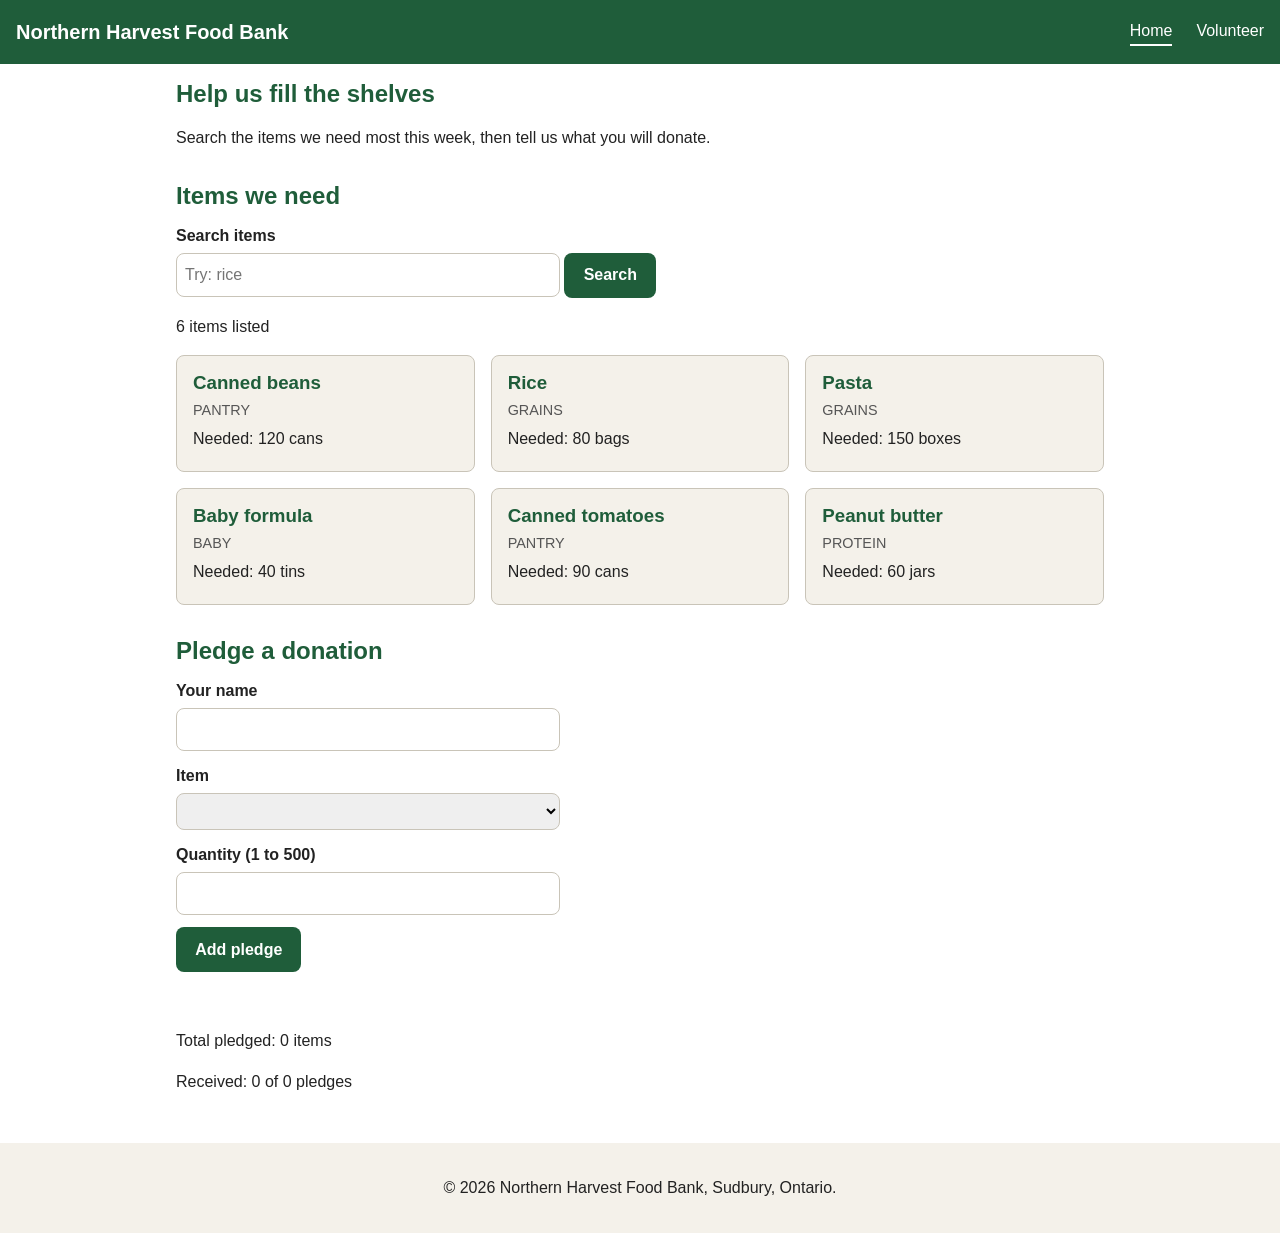
==== index.html @ d4073182 "Add starter files for Harvest Board" ====
<!DOCTYPE html>
<html lang="en">
<head>
  <meta charset="UTF-8">
  <meta name="viewport" content="width=device-width, initial-scale=1.0">
  <title>Northern Harvest Food Bank</title>
  <link rel="stylesheet" href="styles.css">
</head>
<body>
  <header>
    <p class="brand">Northern Harvest Food Bank</p>
    <nav>
      <a href="index.html" class="active">Home</a>
      <a href="volunteer.html">Volunteer</a>
    </nav>
  </header>

  <main>
    <section id="intro">
      <h1>Help us fill the shelves</h1>
      <p>Search the items we need most this week, then tell us what you will donate.</p>
    </section>

    <section id="items">
      <h2>Items we need</h2>
      <form id="item-search-form">
        <label for="item-search">Search items</label>
        <input type="text" id="item-search" name="q" placeholder="Try: rice">
        <button type="submit" class="btn">Search</button>
      </form>
      <p id="item-count" aria-live="polite">6 items listed</p>
      <p id="no-items" class="hidden">No items match that search</p>
      <ul class="item-list">
        <li>
          <article class="card">
            <h3>Canned beans</h3>
            <p class="category">Pantry</p>
            <p>Needed: 120 cans</p>
          </article>
        </li>
        <li>
          <article class="card">
            <h3>Rice</h3>
            <p class="category">Grains</p>
            <p>Needed: 80 bags</p>
          </article>
        </li>
        <li>
          <article class="card">
            <h3>Pasta</h3>
            <p class="category">Grains</p>
            <p>Needed: 150 boxes</p>
          </article>
        </li>
        <li>
          <article class="card">
            <h3>Baby formula</h3>
            <p class="category">Baby</p>
            <p>Needed: 40 tins</p>
          </article>
        </li>
        <li>
          <article class="card">
            <h3>Canned tomatoes</h3>
            <p class="category">Pantry</p>
            <p>Needed: 90 cans</p>
          </article>
        </li>
        <li>
          <article class="card">
            <h3>Peanut butter</h3>
            <p class="category">Protein</p>
            <p>Needed: 60 jars</p>
          </article>
        </li>
      </ul>
    </section>

    <section id="donations">
      <h2>Pledge a donation</h2>
      <form id="donation-form">
        <div class="field">
          <label for="donor-name">Your name</label>
          <input type="text" id="donor-name" name="donorName">
        </div>
        <div class="field">
          <label for="donation-item">Item</label>
          <select id="donation-item" name="item"></select>
        </div>
        <div class="field">
          <label for="donation-qty">Quantity (1 to 500)</label>
          <input type="text" id="donation-qty" name="quantity" inputmode="numeric">
        </div>
        <button type="submit" class="btn">Add pledge</button>
      </form>
      <p id="donation-message" class="error"></p>
      <p id="total-pledged">Total pledged: 0 items</p>
      <p id="received-count">Received: 0 of 0 pledges</p>
      <ul id="donation-list"></ul>
    </section>
  </main>

  <footer>
    <p>&copy; 2026 Northern Harvest Food Bank, Sudbury, Ontario.</p>
  </footer>
</body>
</html>
---- styles.css ----
/* Northern Harvest Food Bank: starter stylesheet. You do not need to edit it. */
:root {
  --color-bg: #ffffff;
  --color-surface: #f4f1ea;
  --color-text: #222222;
  --color-primary: #1f5d3a;
  --color-border: #c9c4b8;
  --color-error: #a11d1d;
  --spacing-unit: 1rem;
  --radius: 0.5rem;
}

* { box-sizing: border-box; }

body {
  margin: 0;
  background-color: var(--color-bg);
  color: var(--color-text);
  font-family: Arial, sans-serif;
  line-height: 1.6;
}

header {
  display: flex;
  flex-wrap: wrap;
  justify-content: space-between;
  align-items: center;
  gap: var(--spacing-unit);
  padding: var(--spacing-unit);
  background-color: var(--color-primary);
  color: #ffffff;
}

.brand { margin: 0; font-weight: 700; font-size: 1.25rem; }
nav { display: flex; gap: 1.5rem; }
nav a { color: #ffffff; text-decoration: none; }
.active { border-bottom: 2px solid #ffffff; }

main { max-width: 60rem; margin: 0 auto; padding: var(--spacing-unit); }
section { margin-bottom: 2rem; }
h1, h2, h3 { color: var(--color-primary); line-height: 1.2; margin: 0 0 0.75rem; }

.field { margin-bottom: 0.75rem; }
label { display: block; font-weight: 600; margin-bottom: 0.25rem; }
input, select, button { font: inherit; padding: 0.5rem; }
input[type="text"], select { width: 100%; max-width: 24rem; border: 1px solid var(--color-border); border-radius: var(--radius); }

.btn {
  display: inline-block;
  padding: 0.6rem 1.2rem;
  background-color: var(--color-primary);
  color: #ffffff;
  border: 0;
  border-radius: var(--radius);
  font-weight: 600;
  cursor: pointer;
}

.card {
  padding: var(--spacing-unit);
  background-color: var(--color-surface);
  border: 1px solid var(--color-border);
  border-radius: var(--radius);
}
.card h3 { margin-bottom: 0.25rem; }
.card p { margin: 0.25rem 0; }
.category { color: #555555; font-size: 0.9rem; text-transform: uppercase; }

.item-list { list-style: none; margin: 0; padding: 0; display: grid; grid-template-columns: 1fr; gap: var(--spacing-unit); }

#donation-list, #volunteer-list { list-style: none; padding: 0; }
#donation-list li, #volunteer-list li {
  padding: 0.6rem 0.8rem;
  margin-bottom: 0.5rem;
  background-color: var(--color-surface);
  border: 1px solid var(--color-border);
  border-radius: var(--radius);
}

/* Helper classes used by your script */
.hidden { display: none; }
.done { color: #666666; text-decoration: line-through; }
.error { color: var(--color-error); font-weight: 600; min-height: 1.5rem; }

footer { padding: var(--spacing-unit); background-color: var(--color-surface); text-align: center; }

@media (min-width: 768px) {
  .item-list { grid-template-columns: repeat(2, 1fr); }
}
@media (min-width: 1024px) {
  .item-list { grid-template-columns: repeat(3, 1fr); }
}
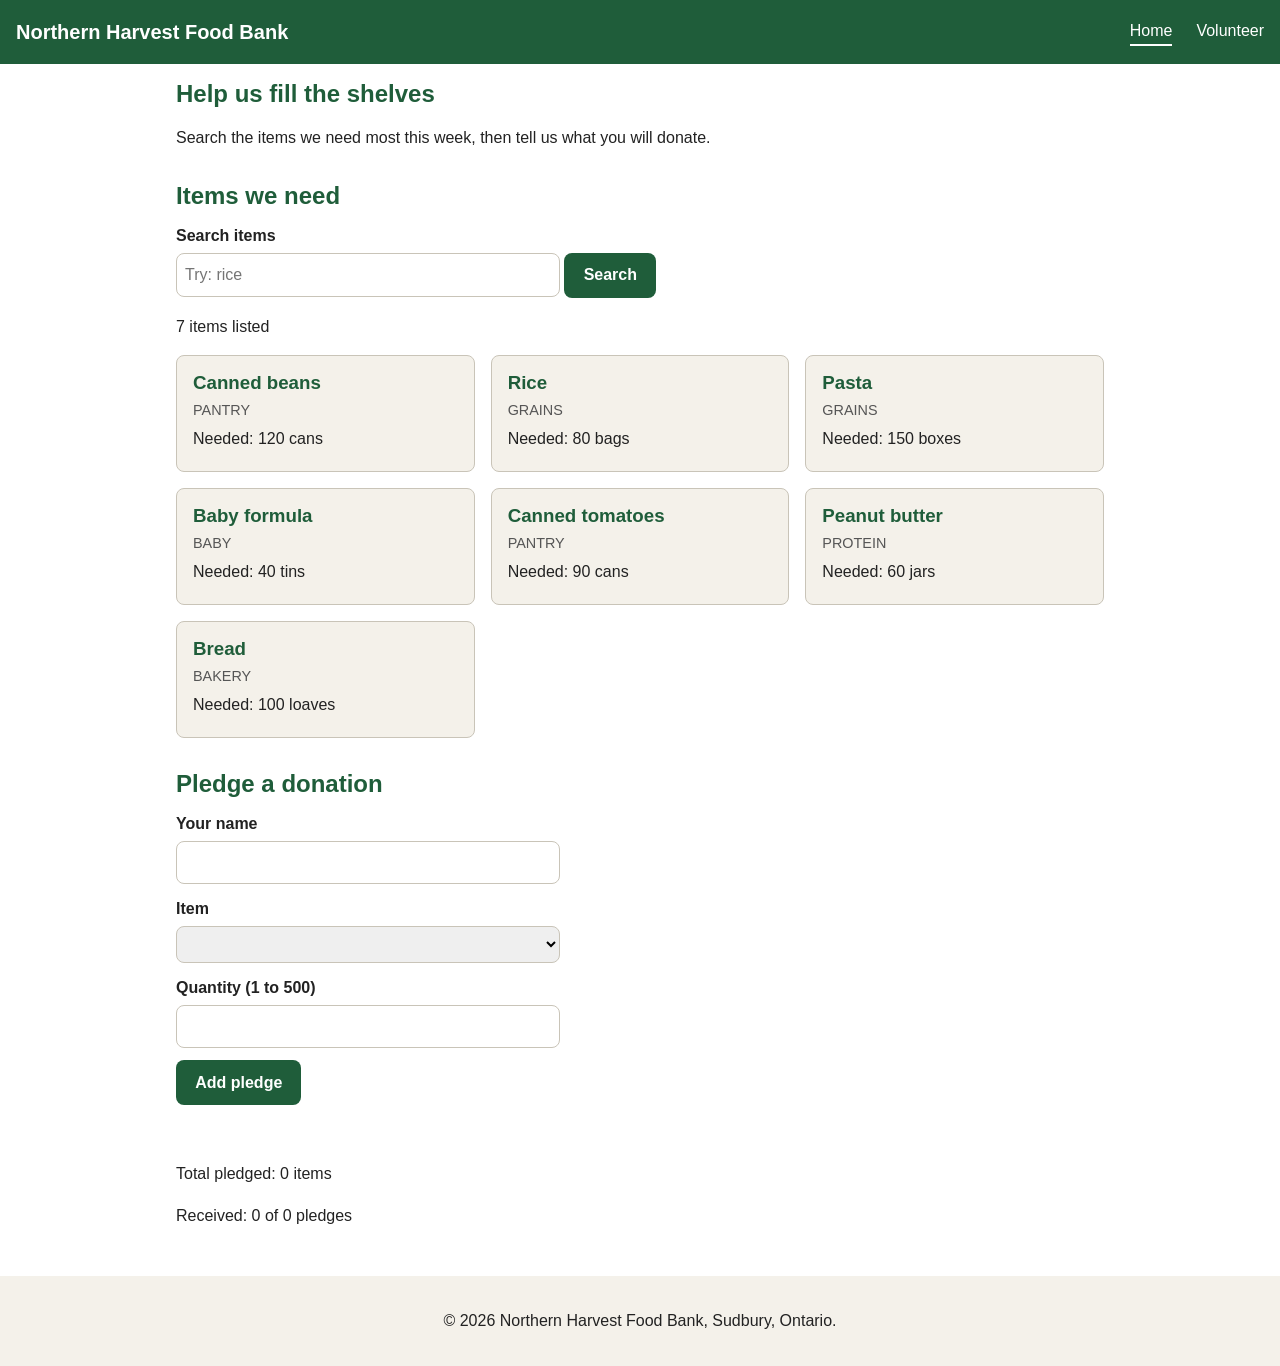
==== commit 32ccfc0e: "Add bread item and link search script" ====
--- a/index.html
+++ b/index.html
@@ -1,107 +1,128 @@
-<!DOCTYPE html>
+<!doctype html>
 <html lang="en">
-<head>
-  <meta charset="UTF-8">
-  <meta name="viewport" content="width=device-width, initial-scale=1.0">
-  <title>Northern Harvest Food Bank</title>
-  <link rel="stylesheet" href="styles.css">
-</head>
-<body>
-  <header>
-    <p class="brand">Northern Harvest Food Bank</p>
-    <nav>
-      <a href="index.html" class="active">Home</a>
-      <a href="volunteer.html">Volunteer</a>
-    </nav>
-  </header>
+  <head>
+    <meta charset="UTF-8" />
+    <meta name="viewport" content="width=device-width, initial-scale=1.0" />
+    <title>Northern Harvest Food Bank</title>
+    <link rel="stylesheet" href="styles.css" />
+    <script src="script.js" defer></script>
+  </head>
+  <body>
+    <header>
+      <p class="brand">Northern Harvest Food Bank</p>
+      <nav>
+        <a href="index.html" class="active">Home</a>
+        <a href="volunteer.html">Volunteer</a>
+      </nav>
+    </header>
 
-  <main>
-    <section id="intro">
-      <h1>Help us fill the shelves</h1>
-      <p>Search the items we need most this week, then tell us what you will donate.</p>
-    </section>
+    <main>
+      <section id="intro">
+        <h1>Help us fill the shelves</h1>
+        <p>
+          Search the items we need most this week, then tell us what you will
+          donate.
+        </p>
+      </section>
 
-    <section id="items">
-      <h2>Items we need</h2>
-      <form id="item-search-form">
-        <label for="item-search">Search items</label>
-        <input type="text" id="item-search" name="q" placeholder="Try: rice">
-        <button type="submit" class="btn">Search</button>
-      </form>
-      <p id="item-count" aria-live="polite">6 items listed</p>
-      <p id="no-items" class="hidden">No items match that search</p>
-      <ul class="item-list">
-        <li>
-          <article class="card">
-            <h3>Canned beans</h3>
-            <p class="category">Pantry</p>
-            <p>Needed: 120 cans</p>
-          </article>
-        </li>
-        <li>
-          <article class="card">
-            <h3>Rice</h3>
-            <p class="category">Grains</p>
-            <p>Needed: 80 bags</p>
-          </article>
-        </li>
-        <li>
-          <article class="card">
-            <h3>Pasta</h3>
-            <p class="category">Grains</p>
-            <p>Needed: 150 boxes</p>
-          </article>
-        </li>
-        <li>
-          <article class="card">
-            <h3>Baby formula</h3>
-            <p class="category">Baby</p>
-            <p>Needed: 40 tins</p>
-          </article>
-        </li>
-        <li>
-          <article class="card">
-            <h3>Canned tomatoes</h3>
-            <p class="category">Pantry</p>
-            <p>Needed: 90 cans</p>
-          </article>
-        </li>
-        <li>
-          <article class="card">
-            <h3>Peanut butter</h3>
-            <p class="category">Protein</p>
-            <p>Needed: 60 jars</p>
-          </article>
-        </li>
-      </ul>
-    </section>
+      <section id="items">
+        <h2>Items we need</h2>
+        <form id="item-search-form">
+          <label for="item-search">Search items</label>
+          <input
+            type="text"
+            id="item-search"
+            name="q"
+            placeholder="Try: rice"
+          />
+          <button type="submit" class="btn">Search</button>
+        </form>
+        <p id="item-count" aria-live="polite">7 items listed</p>
+        <p id="no-items" class="hidden">No items match that search</p>
+        <ul class="item-list">
+          <li>
+            <article class="card">
+              <h3>Canned beans</h3>
+              <p class="category">Pantry</p>
+              <p>Needed: 120 cans</p>
+            </article>
+          </li>
+          <li>
+            <article class="card">
+              <h3>Rice</h3>
+              <p class="category">Grains</p>
+              <p>Needed: 80 bags</p>
+            </article>
+          </li>
+          <li>
+            <article class="card">
+              <h3>Pasta</h3>
+              <p class="category">Grains</p>
+              <p>Needed: 150 boxes</p>
+            </article>
+          </li>
+          <li>
+            <article class="card">
+              <h3>Baby formula</h3>
+              <p class="category">Baby</p>
+              <p>Needed: 40 tins</p>
+            </article>
+          </li>
+          <li>
+            <article class="card">
+              <h3>Canned tomatoes</h3>
+              <p class="category">Pantry</p>
+              <p>Needed: 90 cans</p>
+            </article>
+          </li>
+          <li>
+            <article class="card">
+              <h3>Peanut butter</h3>
+              <p class="category">Protein</p>
+              <p>Needed: 60 jars</p>
+            </article>
+          </li>
+          <li>
+            <article class="card">
+              <h3>Bread</h3>
+              <p class="category">Bakery</p>
+              <p>Needed: 100 loaves</p>
+            </article>
+          </li>
+        </ul>
+      </section>
 
-    <section id="donations">
-      <h2>Pledge a donation</h2>
-      <form id="donation-form">
-        <div class="field">
-          <label for="donor-name">Your name</label>
-          <input type="text" id="donor-name" name="donorName">
-        </div>
-        <div class="field">
-          <label for="donation-item">Item</label>
-          <select id="donation-item" name="item"></select>
-        </div>
-        <div class="field">
-          <label for="donation-qty">Quantity (1 to 500)</label>
-          <input type="text" id="donation-qty" name="quantity" inputmode="numeric">
-        </div>
-        <button type="submit" class="btn">Add pledge</button>
-      </form>
-      <p id="donation-message" class="error"></p>
-      <p id="total-pledged">Total pledged: 0 items</p>
-      <p id="received-count">Received: 0 of 0 pledges</p>
-      <ul id="donation-list"></ul>
-    </section>
-  </main>
+      <section id="donations">
+        <h2>Pledge a donation</h2>
+        <form id="donation-form">
+          <div class="field">
+            <label for="donor-name">Your name</label>
+            <input type="text" id="donor-name" name="donorName" />
+          </div>
+          <div class="field">
+            <label for="donation-item">Item</label>
+            <select id="donation-item" name="item"></select>
+          </div>
+          <div class="field">
+            <label for="donation-qty">Quantity (1 to 500)</label>
+            <input
+              type="text"
+              id="donation-qty"
+              name="quantity"
+              inputmode="numeric"
+            />
+          </div>
+          <button type="submit" class="btn">Add pledge</button>
+        </form>
+        <p id="donation-message" class="error"></p>
+        <p id="total-pledged">Total pledged: 0 items</p>
+        <p id="received-count">Received: 0 of 0 pledges</p>
+        <ul id="donation-list"></ul>
+      </section>
+    </main>
 
-  <footer>
-    <p>&copy; 2026 Northern Harvest Food Bank, Sudbury, Ontario.</p>
-  </footer>
-</body>
+    <footer>
+      <p>&copy; 2026 Northern Harvest Food Bank, Sudbury, Ontario.</p>
+    </footer>
+  </body>
 </html>
